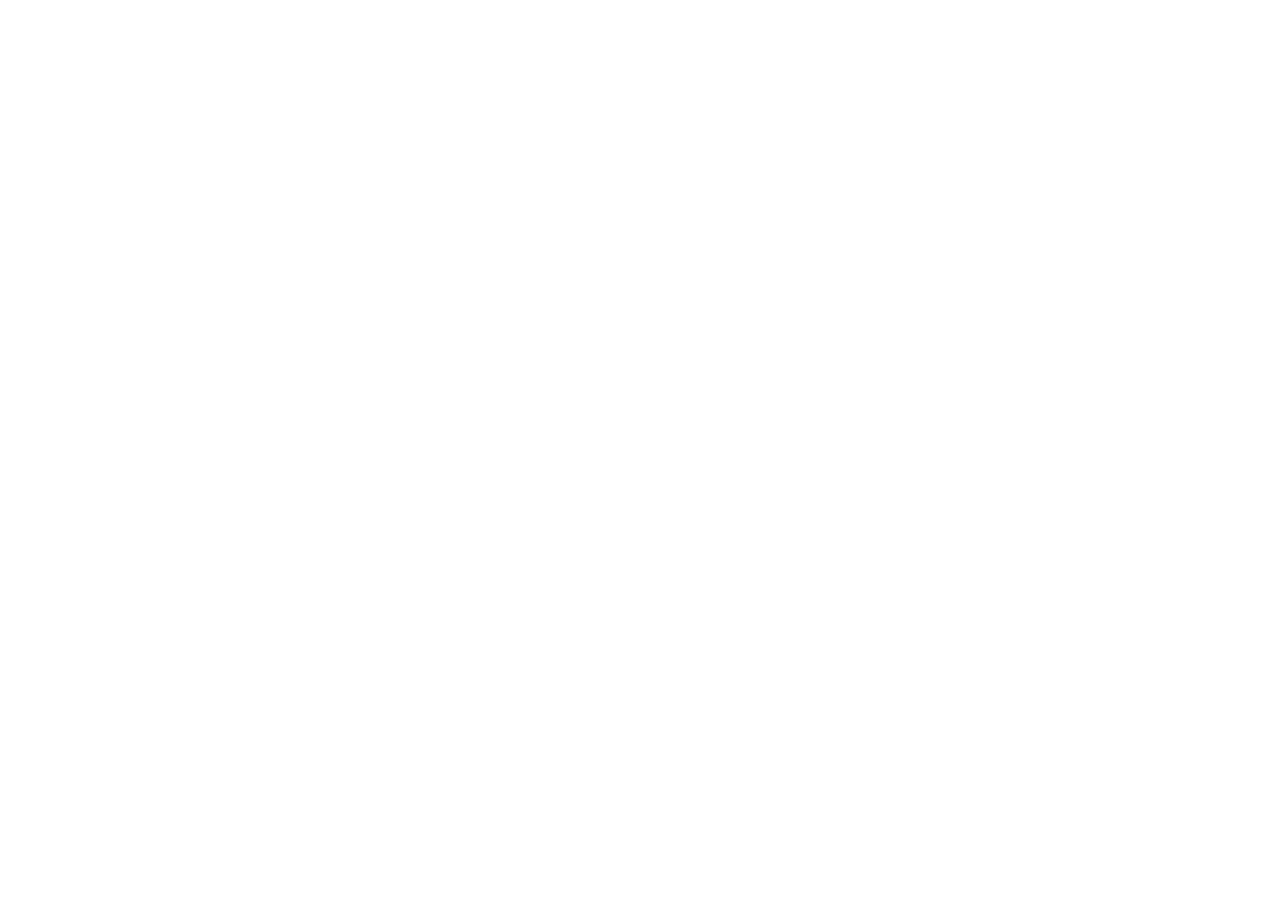
==== index.html @ 37d1d60c "fixed errors" ====
<!DOCTYPE html>
<html lang="en">
<head>
  <meta charset="UTF-8">
  <meta http-equiv="X-UA-Compatible" content="IE=edge">
  <meta name="viewport" content="width=device-width, initial-scale=1.0">
  <title>Photo sharing</title>
  <link rel="stylesheet" href="screen.css">
</head>
<body>
  <main>
    
  </main>
</body>
  <script src="index.js"></script>

</html>
---- screen.css ----
/* Add screen styles below */
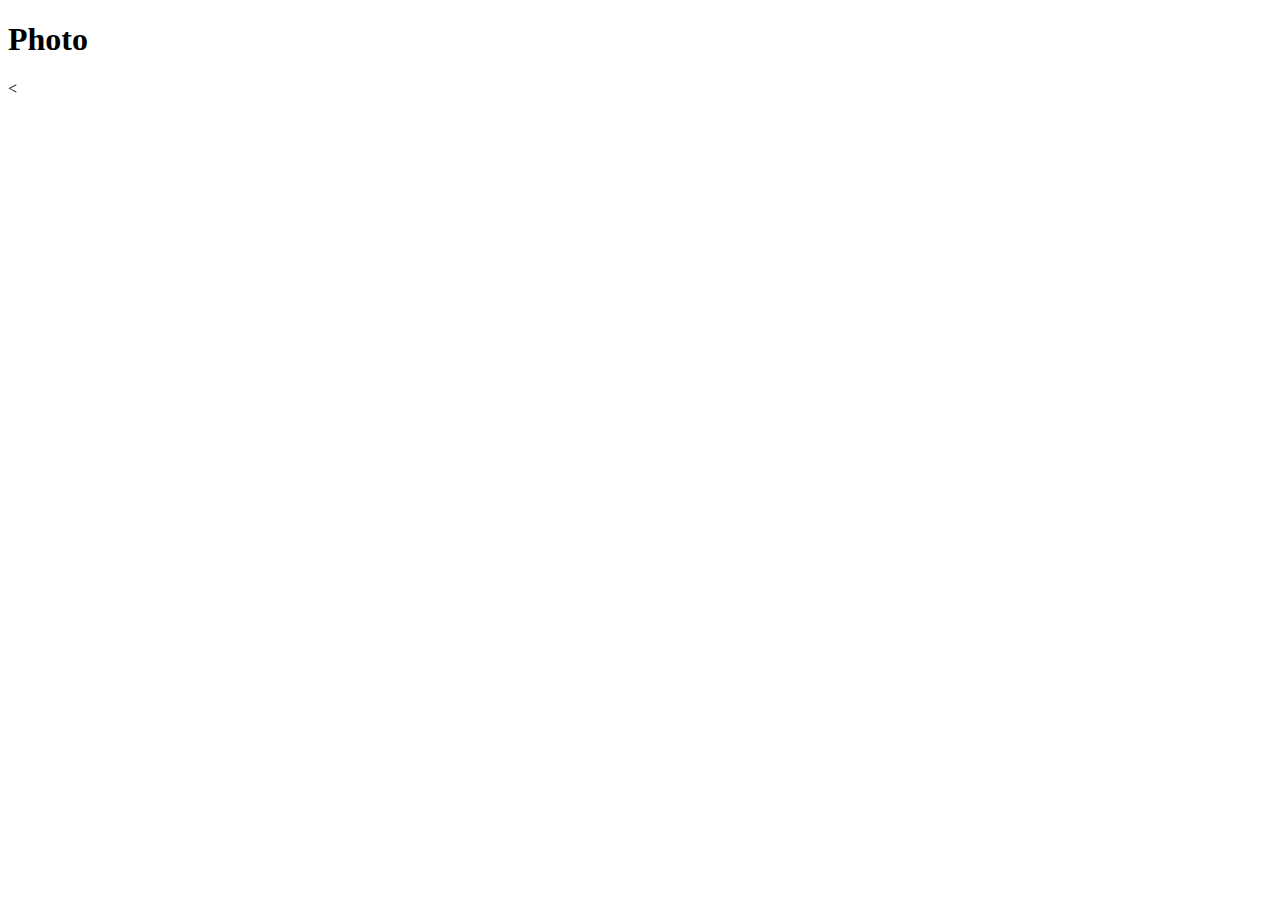
==== commit 90466313: "added format to the page" ====
--- a/index.html
+++ b/index.html
@@ -4,14 +4,43 @@
   <meta charset="UTF-8">
   <meta http-equiv="X-UA-Compatible" content="IE=edge">
   <meta name="viewport" content="width=device-width, initial-scale=1.0">
-  <title>Photo sharing</title>
+  <title>Photo Sharing Application</title>
   <link rel="stylesheet" href="screen.css">
 </head>
 <body>
   <main>
-    
+    <nav class="navbar">
+      <h1>Photo</h1>
+    </nav>
+    <section id="photos">
+      <div class="photo-1">
+        <a href="image.html"></a>
+      </div>
+      <div class="photo-2">
+
+      </div>
+      <div class="photo-3">
+
+      </div>
+      <div class="photo-4">
+
+      </div>
+      <div class="photo-5">
+
+      </div>
+      <div class="photo-6">
+
+      </div>
+      <div class="photo-7">
+
+      </div>
+      <div class="photo-8">
+
+      </div>
+      <div class="photo-9"><
+      </div>
+    </section>
   </main>
 </body>
   <script src="index.js"></script>
-
-</html>+</html>
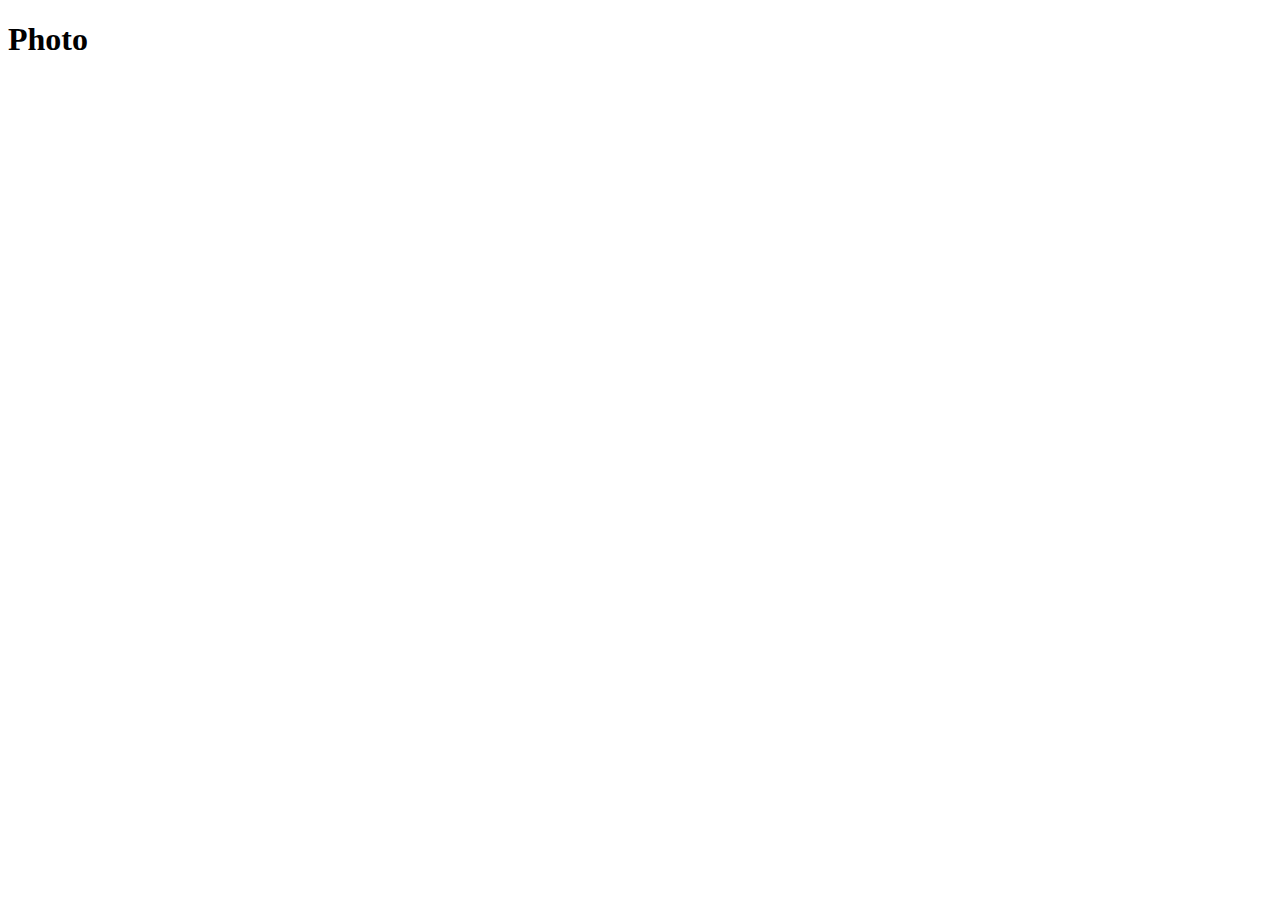
==== commit 855c1275: "fixed the error" ====
--- a/index.html
+++ b/index.html
@@ -37,7 +37,7 @@
       <div class="photo-8">
 
       </div>
-      <div class="photo-9"><
+      <div class="photo-9">
       </div>
     </section>
   </main>
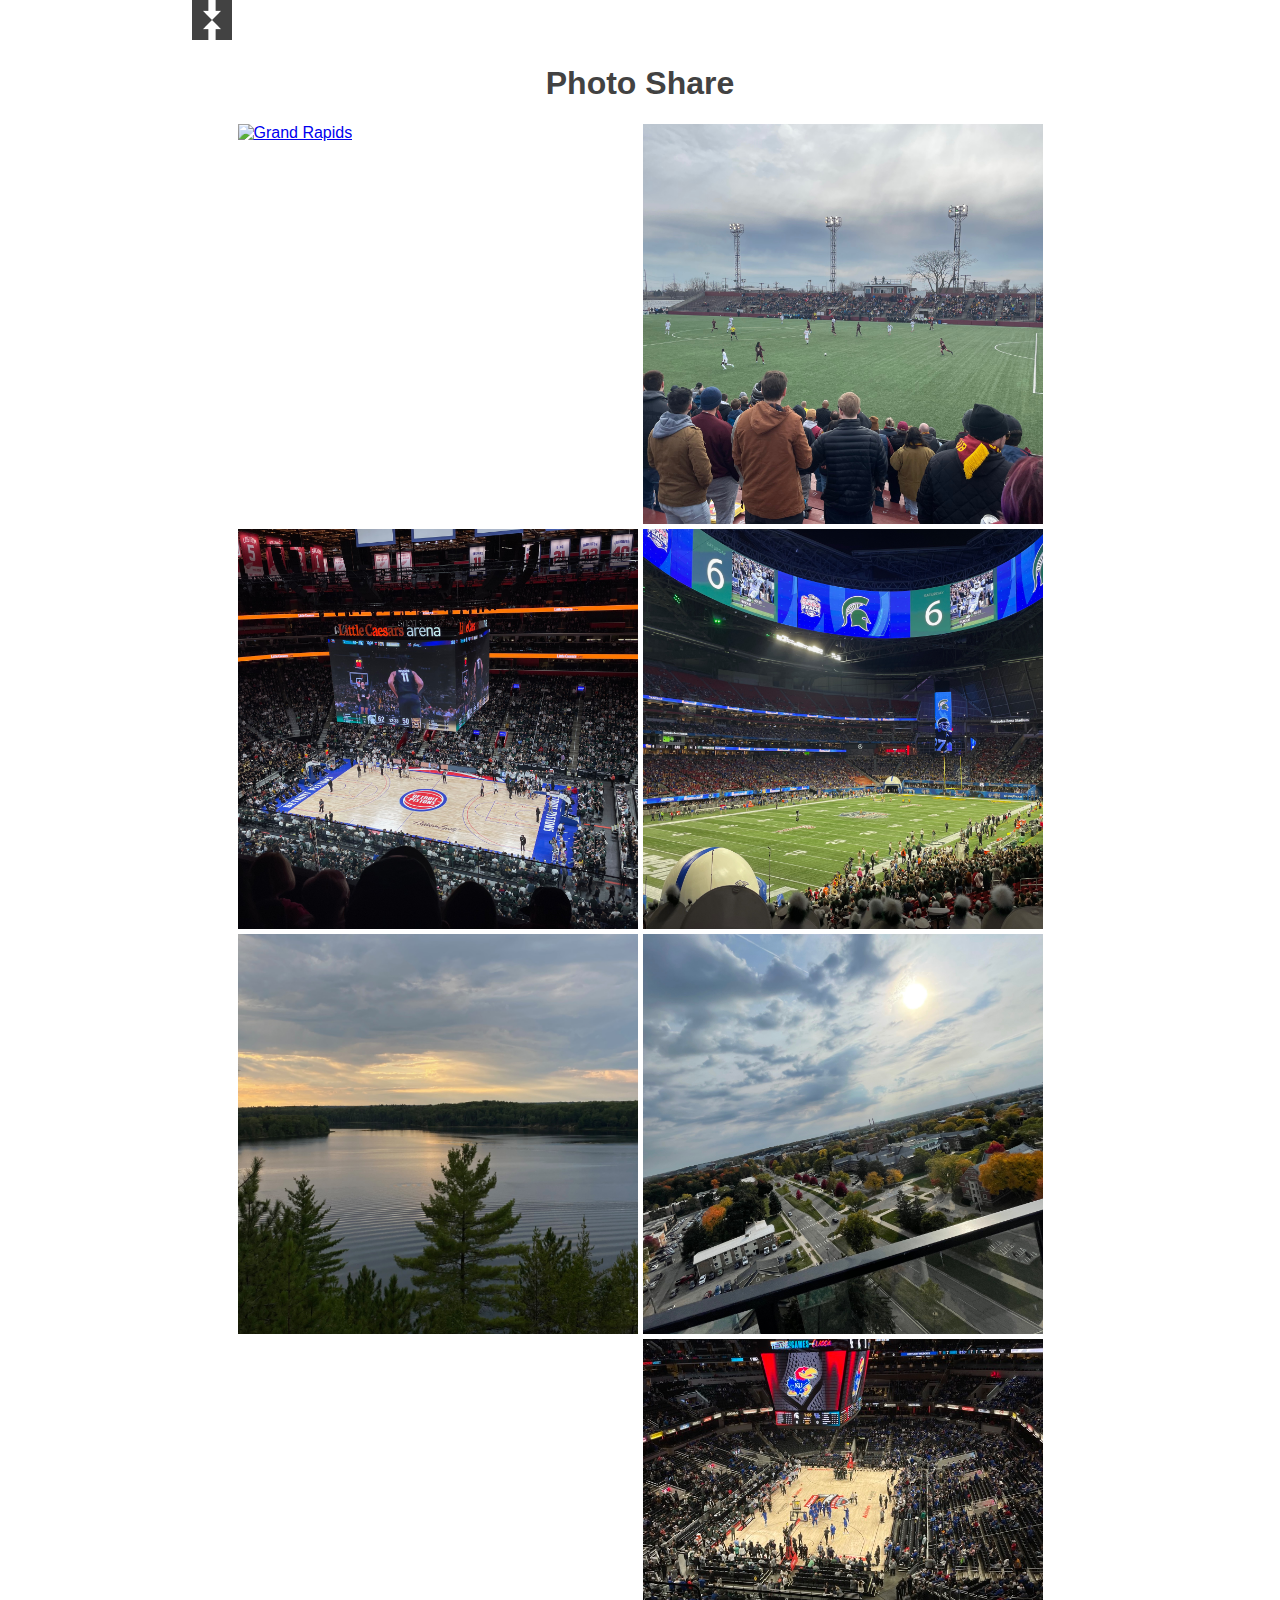
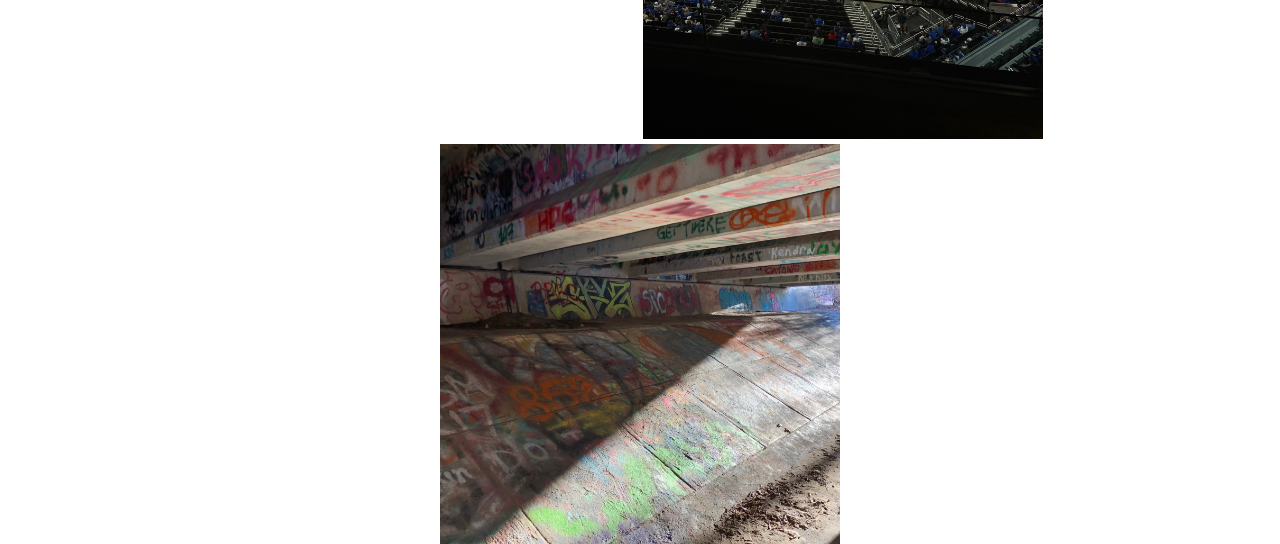
==== commit 9968e4d5: "added and completed all of the code" ====
--- a/index.html
+++ b/index.html
@@ -10,33 +10,40 @@
 <body>
   <main>
     <nav class="navbar">
-      <h1>Photo</h1>
-    </nav>
+      <div>
+        <a href="index.html">
+          <img src="images/Logo.png" alt="Logo">
+        </a>
+      </div>
+    </nav>  
+
+    <h1>Photo Share</h1>
     <section id="photos">
       <div class="photo-1">
-        <a href="image.html"></a>
+        <a href="image.html"><img class="details" src="images/188A3253.jpeg" alt="Grand Rapids"></a>
       </div>
+
       <div class="photo-2">
+      </div>
 
+      <div class="photo-3">
       </div>
-      <div class="photo-3">
 
+      <div class="photo-4">
       </div>
-      <div class="photo-4">
+      
+      <div class="photo-5">
+      </div>
 
+      <div class="photo-6">
       </div>
-      <div class="photo-5">
-
+      
+      <div class="photo-7">
       </div>
-      <div class="photo-6">
-
+    
+      <div class="photo-8">
       </div>
-      <div class="photo-7">
-
-      </div>
-      <div class="photo-8">
-
-      </div>
+      
       <div class="photo-9">
       </div>
     </section>
--- a/screen.css
+++ b/screen.css
@@ -1 +1,115 @@
-/* Add screen styles below */+/* Add screen styles below */
+
+body {
+  background-color: #fff;
+  font-family: Arial, Helvetica, sans-serif;
+  margin: 0%;
+  color: #424242;
+}
+
+main {
+  margin: 0 auto;
+  width: 70%;
+}
+
+.navbar {
+  background: no-repeat;
+  color: #424242;
+  display: flex;
+  justify-content: space-around;
+  width: fit-content;
+
+}
+
+h1 {
+  text-align: center;
+}
+
+#photos {
+  display: flex;
+  justify-content: center;
+  gap: 5px;
+  flex-wrap: wrap;
+}
+
+
+
+.photo-1 {
+  background: bottom / cover url('images/188A3253.jpeg');
+  height: 400px;
+  width: 400px;
+
+}
+
+
+.details {
+  height: 400px;
+  width: 400px;
+}
+
+
+.photo-2 {
+  background: bottom / cover url('images/IMG_0015.jpeg');
+  height: 400px;
+  width: 400px;
+  
+}
+
+.photo-3 {
+  background: bottom / cover url('images/66183041468__21D9BBF5-FC28-4673-A853-473B3F3255EB.jpeg');
+  height: 400px;
+  width: 400px;
+}
+
+.photo-4 {
+  background: bottom / cover url('images/IMG_0711.jpeg');
+  height: 400px;
+  width: 400px;
+}
+
+.photo-5 {
+  background: bottom / cover url('images/IMG_0650.jpeg');
+  height: 400px;
+  width: 400px;
+}
+
+.photo-6 {
+  background: bottom / cover url('images/IMG_0508.jpeg');
+  height: 400px;
+  width: 400px;
+}
+
+.photo-7 {
+  background: bottom / cover url('images/IMG_0032.jpeg');
+  height: 400px;
+  width: 400px;
+}
+.photo-8 {
+  background: bottom / cover url('images/indy.jpeg');
+  height: 400px;
+  width: 400px;
+}
+
+.photo-9 {
+  background: bottom / cover url('images/IMG_0942.jpeg');
+  height: 400px;
+  width: 400px;
+}
+
+
+
+.description h2 {
+  background-color: #424242;
+  color: aliceblue;
+  text-align: center;
+  margin: 100px 0 25px 0;
+
+}
+
+.description p {
+  background-color: #424242;
+  color: #fff;
+  margin: 0;
+  line-height: 1.4em;
+
+}